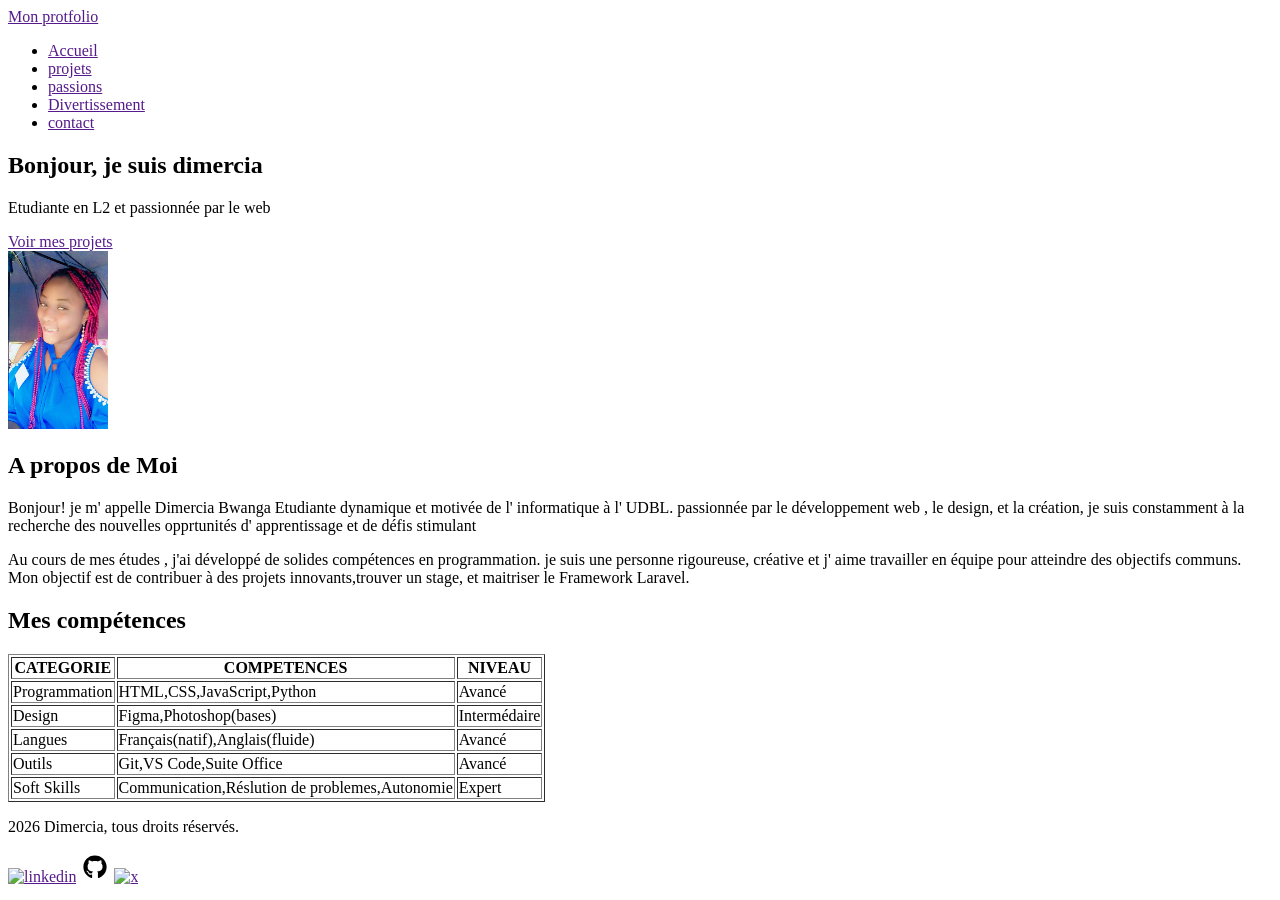
==== index.html @ 85e32752 "suite du header et creation du footer" ====
<!DOCTYPE html>
<html lang="en">
<head>
  <meta charset="UTF-8">
  <meta name="viewport" content="width=device-width, initial-scale=1.0">
  <title>mon protfolio</title>
</head>
<body>
<header>
  <div>
    <a href="">Mon protfolio</a>
  </div>
  <Nav>
    <ul>
      <li><a href="">Accueil</a></li>
      <li><a href="">projets</a></li>
      <li><a href="">passions</a></li>
      <li><a href="">Divertissement</a></li>
      <li><a href="">contact</a></li>
    </ul>
  </Nav>
</header>
<main>
  <section>
    <div>
      <h1>Bonjour, je suis dimercia</h1>
      <p>Etudiante en L2 et passionnée par le web</p>
      <a href="">Voir mes projets</a>
    </div>
    <div>
      <img src="images/MAVIE.jpg" alt="MAVIE" width="100">
    </div>
  <section>
    <h2>A propos de Moi</h2>
    <p> Bonjour! je m' appelle Dimercia Bwanga Etudiante dynamique et motivée de l' informatique à l' UDBL. passionnée par le développement web , le design, et la création, je suis constamment à la recherche des nouvelles opprtunités d' apprentissage et de défis stimulant</p>
    <p>Au cours de mes études , j'ai développé de solides compétences en programmation. je suis une personne rigoureuse, créative et j' aime travailler en équipe pour atteindre des objectifs communs. Mon objectif est de contribuer à des projets innovants,trouver un stage, et maitriser le Framework Laravel.</p>
  </section>
  <section>
    <h2>Mes compétences</h2>
    <table border="1">
      <thead>
        <tbody>
          <tr>
            <th>CATEGORIE</th>
            <th>COMPETENCES</th>
            <th>NIVEAU</th>
          </tr>
          <tr>
            <td>Programmation</td>
            <td>HTML,CSS,JavaScript,Python</td>
            <td>Avancé</td>
          </tr>
          <tr>
            <td>Design</td>
            <td>Figma,Photoshop(bases)</td>
            <td>Intermédaire</td>
          </tr>
          <tr>
            <td>Langues</td>
            <td>Français(natif),Anglais(fluide)</td>
            <td>Avancé</td>
          </tr>
          <tr>
            <td>Outils</td>
            <td>Git,VS Code,Suite Office</td>
            <td>Avancé</td>
          </tr>
          <tr>
            <td>Soft Skills</td>
            <td>Communication,Réslution de problemes,Autonomie</td>
            <td>Expert</td>
          </tr>
        </tbody>
      </thead>
    </table>
  </section>
</main>
<footer>
  <div><p>2026 Dimercia, tous droits réservés.</p></div>
  <div>
    <a href=""><img src="images/linkedin.svg" alt="linkedin" width="30"></a>
    <a href=""><img src="images/github.svg" alt="github" width="30"></a>
    <a href=""><img src="images/x.svg" alt="x" width="30"></a>
  </div>
</footer>
</body>
</html>
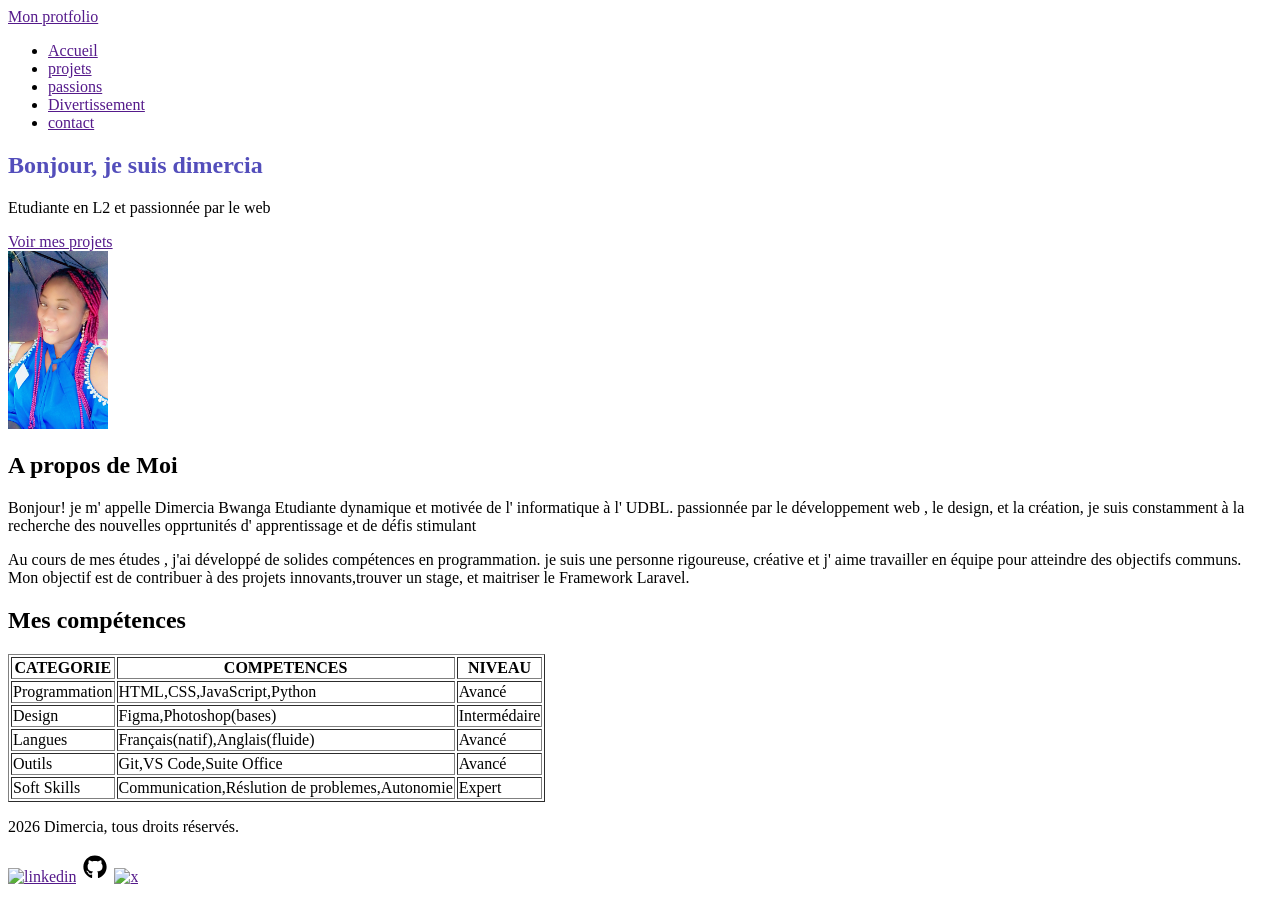
==== commit 808da3dd: "Finir la maquette et initialiser le style css" ====
--- a/index.html
+++ b/index.html
@@ -4,6 +4,7 @@
   <meta charset="UTF-8">
   <meta name="viewport" content="width=device-width, initial-scale=1.0">
   <title>mon protfolio</title>
+  <link rel="stylesheet" href="css/style.css">
 </head>
 <body>
 <header>
@@ -76,7 +77,7 @@
   </section>
 </main>
 <footer>
-  <div><p>2026 Dimercia, tous droits réservés.</p></div>
+  <div><p> 2026 Dimercia, tous droits réservés.</p></div>
   <div>
     <a href=""><img src="images/linkedin.svg" alt="linkedin" width="30"></a>
     <a href=""><img src="images/github.svg" alt="github" width="30"></a>
--- a/css/style.css
+++ b/css/style.css
@@ -0,0 +1,13 @@
+:root{
+    --violet-doux:#6C63FF;
+    --violet-fonce:#534EBB;
+    --orange-vif:#FFA726;
+    --gris-tres-fonce:#333;
+    --gris-fonce:#666;
+    --gris-tres-clair:#F8F8F8;
+    --gris-clair:#EEE;
+
+}
+h1{
+    color: var(--violet-fonce);
+}
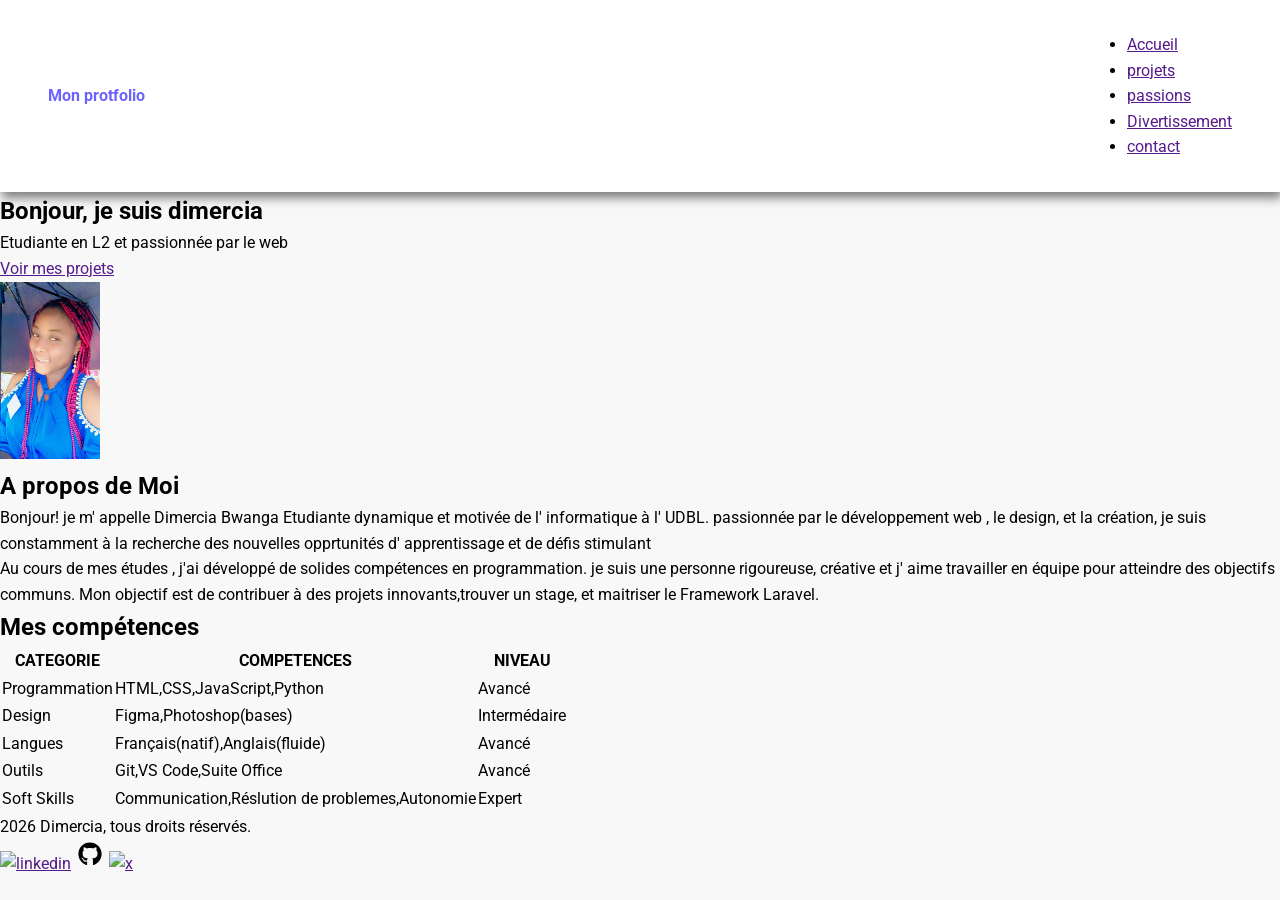
==== commit 55eebb37: "stylisation du header" ====
--- a/index.html
+++ b/index.html
@@ -5,6 +5,9 @@
   <meta name="viewport" content="width=device-width, initial-scale=1.0">
   <title>mon protfolio</title>
   <link rel="stylesheet" href="css/style.css">
+  <link rel="stylesheet" href=""><link rel="preconnect" href="https://fonts.googleapis.com">
+<link rel="preconnect" href="https://fonts.gstatic.com" crossorigin>
+<link href="https://fonts.googleapis.com/css2?family=Roboto:ital,wght@0,100..900;1,100..900&display=swap" rel="stylesheet">
 </head>
 <body>
 <header>
@@ -38,7 +41,7 @@
   </section>
   <section>
     <h2>Mes compétences</h2>
-    <table border="1">
+    <table>
       <thead>
         <tbody>
           <tr>
--- a/css/style.css
+++ b/css/style.css
@@ -8,6 +8,31 @@
     --gris-clair:#EEE;
 
 }
-h1{
-    color: var(--violet-fonce);
+
+*{
+     margin: 0;
+     padding: 0;
+     box-sizing: border-box;
+}
+body  {
+    background-color: var(--gris-tres-clair);
+    font-family: roboto, sans-serif;
+    line-height: 1.6;
+}  
+header {
+    background-color: white;
+    box-shadow: 2px 6px 10px rgba(0, 0, 0, 0.5) ;
+    position: sticky;
+    top: 0;
+    z-index: 100;
+    display: flex;
+    justify-content: space-between;
+    align-items: center;
+    padding: 2rem 3rem;
+}
+header div a{
+    text-decoration: none;
+    font-size: 2,2rem;
+    font-weight: bold;
+    color: var(--violet-doux);
 }
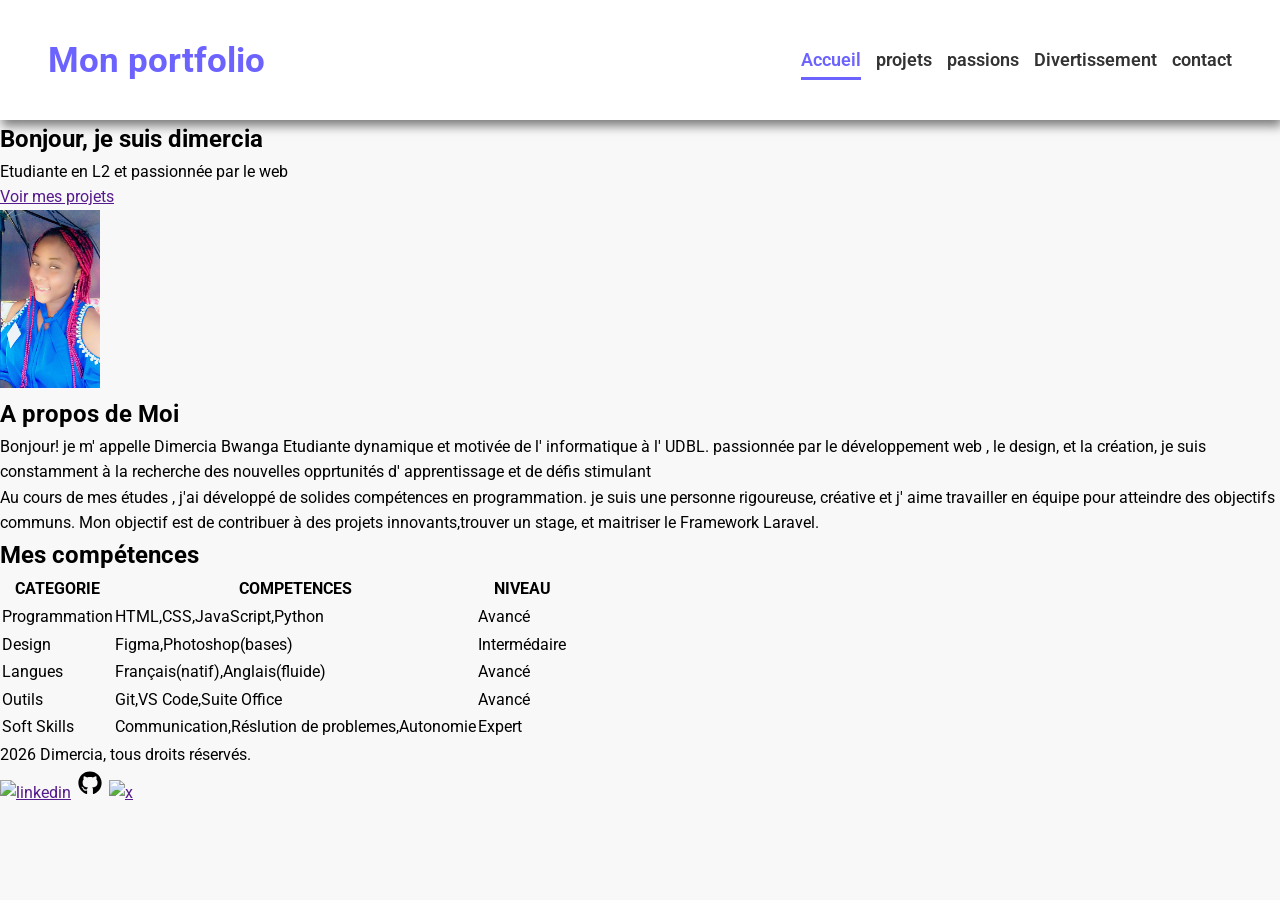
==== commit 1cd0edff: "stylisation du menu et creation des autres pages" ====
--- a/index.html
+++ b/index.html
@@ -12,15 +12,15 @@
 <body>
 <header>
   <div>
-    <a href="">Mon protfolio</a>
+    <a href="">Mon portfolio</a>
   </div>
   <Nav>
     <ul>
-      <li><a href="">Accueil</a></li>
-      <li><a href="">projets</a></li>
-      <li><a href="">passions</a></li>
-      <li><a href="">Divertissement</a></li>
-      <li><a href="">contact</a></li>
+      <li><a href="index.html"class="active didi">Accueil</a></li>
+      <li><a href="projets.html">projets</a></li>
+      <li><a href="passions.html">passions</a></li>
+      <li><a href="divertissement.html">Divertissement</a></li>
+      <li><a href="contact.html">contact</a></li>
     </ul>
   </Nav>
 </header>
--- a/css/style.css
+++ b/css/style.css
@@ -32,7 +32,51 @@
 }
 header div a{
     text-decoration: none;
-    font-size: 2,2rem;
+    font-size: 2.2rem;
     font-weight: bold;
     color: var(--violet-doux);
+}
+ul li {
+    list-style: none;
+    margin-left: 15px;
+}
+
+ul {
+    display: flex;
+}
+
+ul li a {
+    text-decoration: none;
+    color: var(--gris-tres-fonce);
+    font-weight: 600;
+    font-size: 1.1rem;
+    position: relative;
+    padding: 10px 0;
+}
+
+ul li a:hover {
+    color: var(--violet-doux);
+}
+
+ul li a::after {
+    content: '';
+    position: absolute;
+    left: 0;
+    bottom: 0;
+    height: 3px;
+    width: 0%;
+    background-color: var(--violet-doux);
+    transition: width 0.3s ease;
+}
+
+ul li a:hover::after {
+    width: 100%;
+}
+
+a.active {
+    color: var(--violet-doux);
+}
+
+a.active::after{
+    width: 100%;
 }
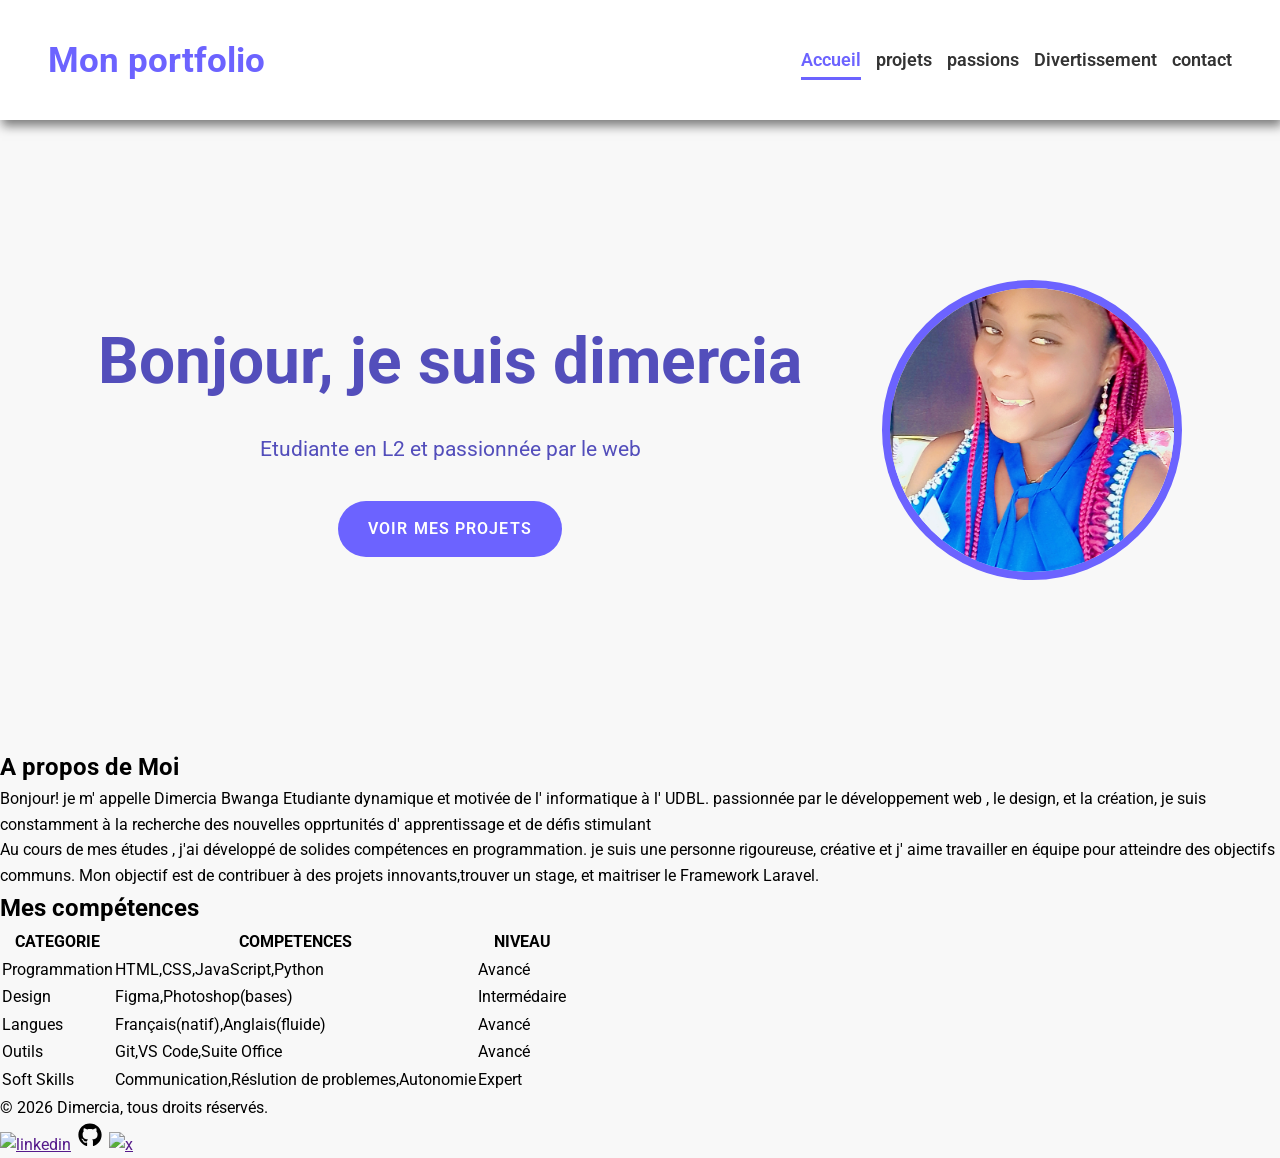
==== commit 8620d6b3: "stylisation de la section hero" ====
--- a/index.html
+++ b/index.html
@@ -25,15 +25,16 @@
   </Nav>
 </header>
 <main>
-  <section>
+  <section Class="hero">
     <div>
       <h1>Bonjour, je suis dimercia</h1>
       <p>Etudiante en L2 et passionnée par le web</p>
-      <a href="">Voir mes projets</a>
+      <a href="projets.html">Voir mes projets</a>
     </div>
     <div>
-      <img src="images/MAVIE.jpg" alt="MAVIE" width="100">
+      <img src="images/MAVIE.jpg" alt="MAVIE">
     </div>
+    </section>
   <section>
     <h2>A propos de Moi</h2>
     <p> Bonjour! je m' appelle Dimercia Bwanga Etudiante dynamique et motivée de l' informatique à l' UDBL. passionnée par le développement web , le design, et la création, je suis constamment à la recherche des nouvelles opprtunités d' apprentissage et de défis stimulant</p>
@@ -80,7 +81,7 @@
   </section>
 </main>
 <footer>
-  <div><p> 2026 Dimercia, tous droits réservés.</p></div>
+  <div><p>&copy; 2026 Dimercia, tous droits réservés.</p></div>
   <div>
     <a href=""><img src="images/linkedin.svg" alt="linkedin" width="30"></a>
     <a href=""><img src="images/github.svg" alt="github" width="30"></a>
--- a/css/style.css
+++ b/css/style.css
@@ -79,4 +79,51 @@
 
 a.active::after{
     width: 100%;
+}
+.hero {
+    display: flex;
+    justify-content: center;
+    align-items: center;
+    gap: 5rem;
+    text-align: center;
+    margin: 10rem 2rem;
+}
+.hero img {
+    width: 300px;
+    height: 300px;
+    object-fit: cover;
+    border-radius: 50%;
+    border: 8px solid var(--violet-doux);
+}
+
+.hero h1 {
+    color: var(--violet-fonce);
+    font-size: 4rem;
+    font-weight: 700;
+    margin-bottom: 1.2rem;
+}
+
+.hero P {
+    color: var(--violet-fonce);
+    font-size: 1.3rem;
+    margin-bottom: 1.2rem;
+}
+
+.hero a {
+    text-decoration: none;
+    display: inline-block;
+    background-color: var(--violet-doux);
+    color: white;
+    padding: 15px 30px;
+    border-radius: 50px;
+    text-transform: uppercase;
+    letter-spacing: 1.1px;
+    font-weight: 600;
+    margin-top: 1rem;
+    transition: background-color 0.3s ease, transform 0.2s ease;
+}
+
+.hero a:hover {
+    background-color: var(--violet-fonce);
+    transform: translateY(-3px)
 }
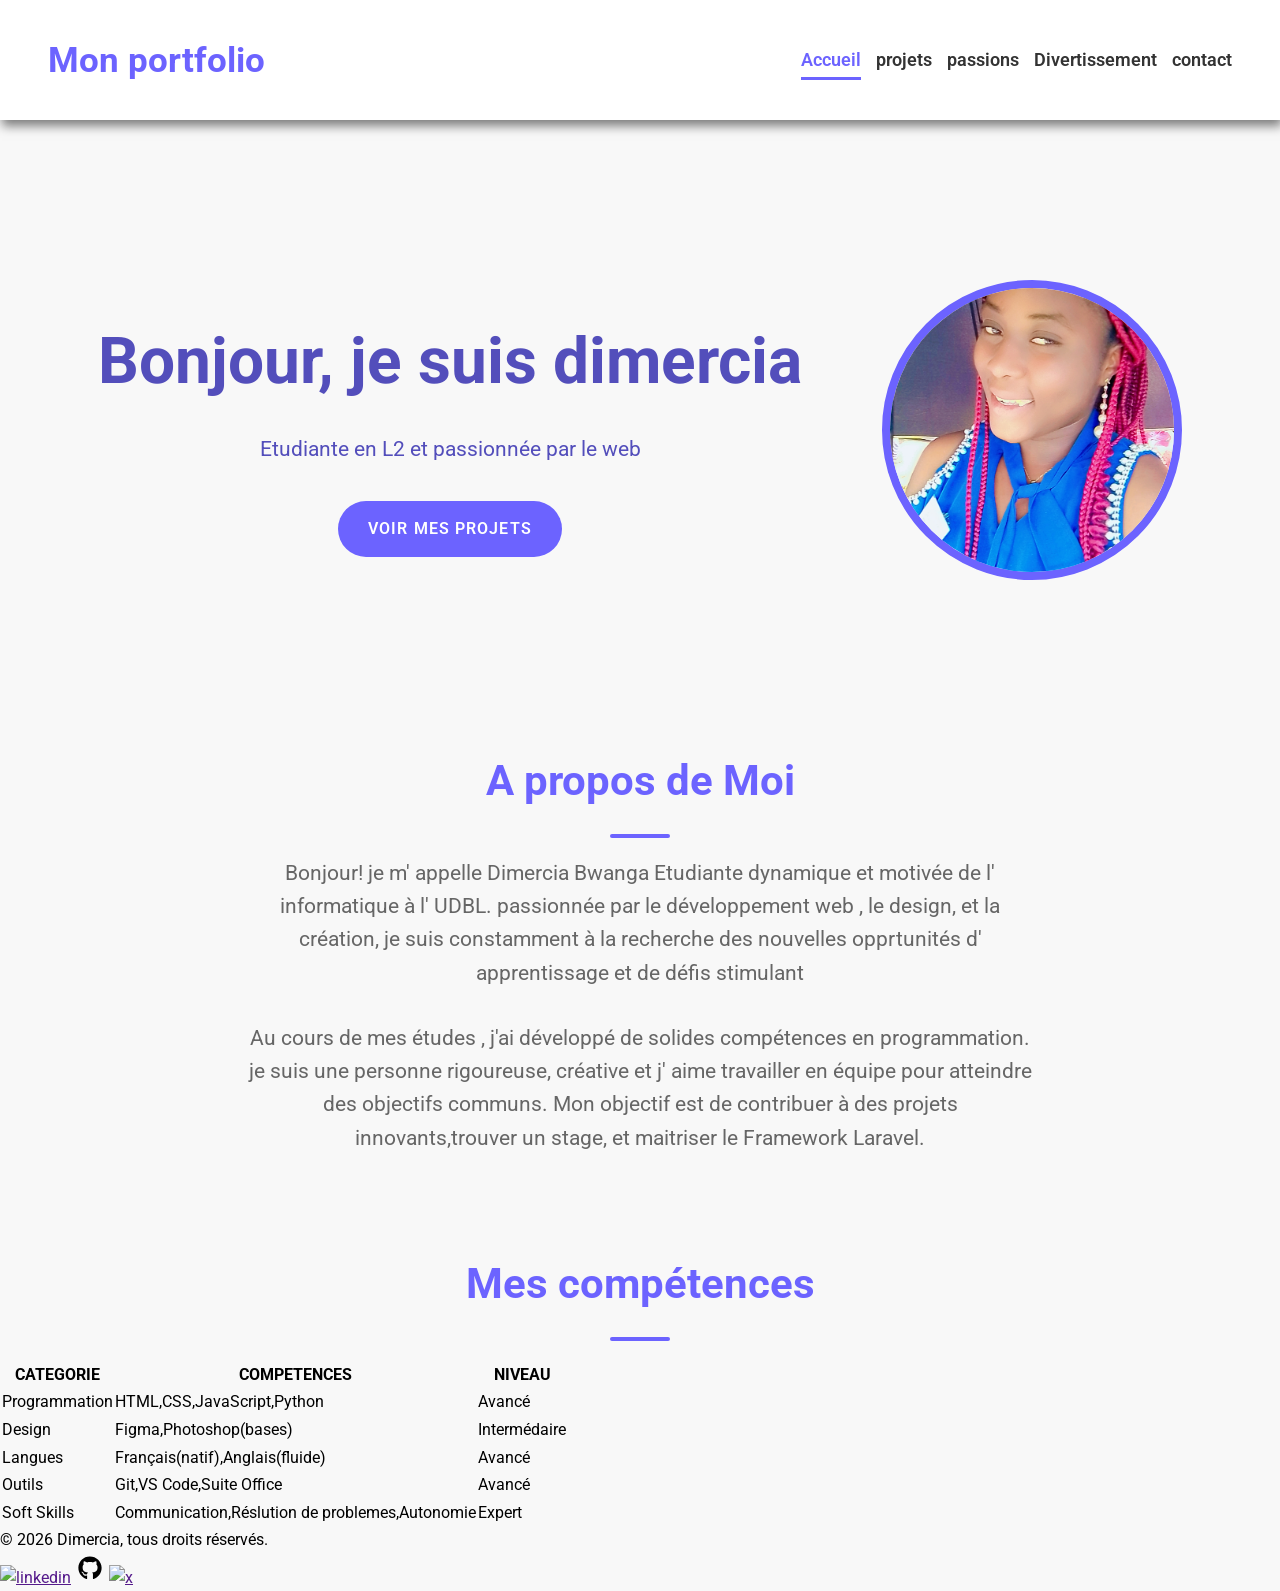
==== commit 95b062f9: "stylisation de la section apropos" ====
--- a/index.html
+++ b/index.html
@@ -35,12 +35,12 @@
       <img src="images/MAVIE.jpg" alt="MAVIE">
     </div>
     </section>
-  <section>
+  <section class="apropos">
     <h2>A propos de Moi</h2>
     <p> Bonjour! je m' appelle Dimercia Bwanga Etudiante dynamique et motivée de l' informatique à l' UDBL. passionnée par le développement web , le design, et la création, je suis constamment à la recherche des nouvelles opprtunités d' apprentissage et de défis stimulant</p>
     <p>Au cours de mes études , j'ai développé de solides compétences en programmation. je suis une personne rigoureuse, créative et j' aime travailler en équipe pour atteindre des objectifs communs. Mon objectif est de contribuer à des projets innovants,trouver un stage, et maitriser le Framework Laravel.</p>
   </section>
-  <section>
+  <section class="compétences">
     <h2>Mes compétences</h2>
     <table>
       <thead>
--- a/css/style.css
+++ b/css/style.css
@@ -126,4 +126,34 @@
 .hero a:hover {
     background-color: var(--violet-fonce);
     transform: translateY(-3px)
-}+}
+
+.apropos {
+    width: 800px;
+    margin: 6rem auto;
+    text-align: center;
+}
+
+section h2 {
+    color: var(--violet-doux);
+    font-size: 2.6rem;
+    font-weight: 700;
+    position: relative;
+    text-align: center;
+}
+
+section h2::after {
+    content: '';
+    display: block;
+    width: 60px;
+    height: 4px;
+    background-color: var(--violet-doux);
+    margin: 1.2rem auto;
+    border-radius: 2px; 
+}
+
+.apropos P {
+    margin-bottom: 2rem;
+    color: var(--gris-fonce);
+    font-size: 1.3rem;
+}
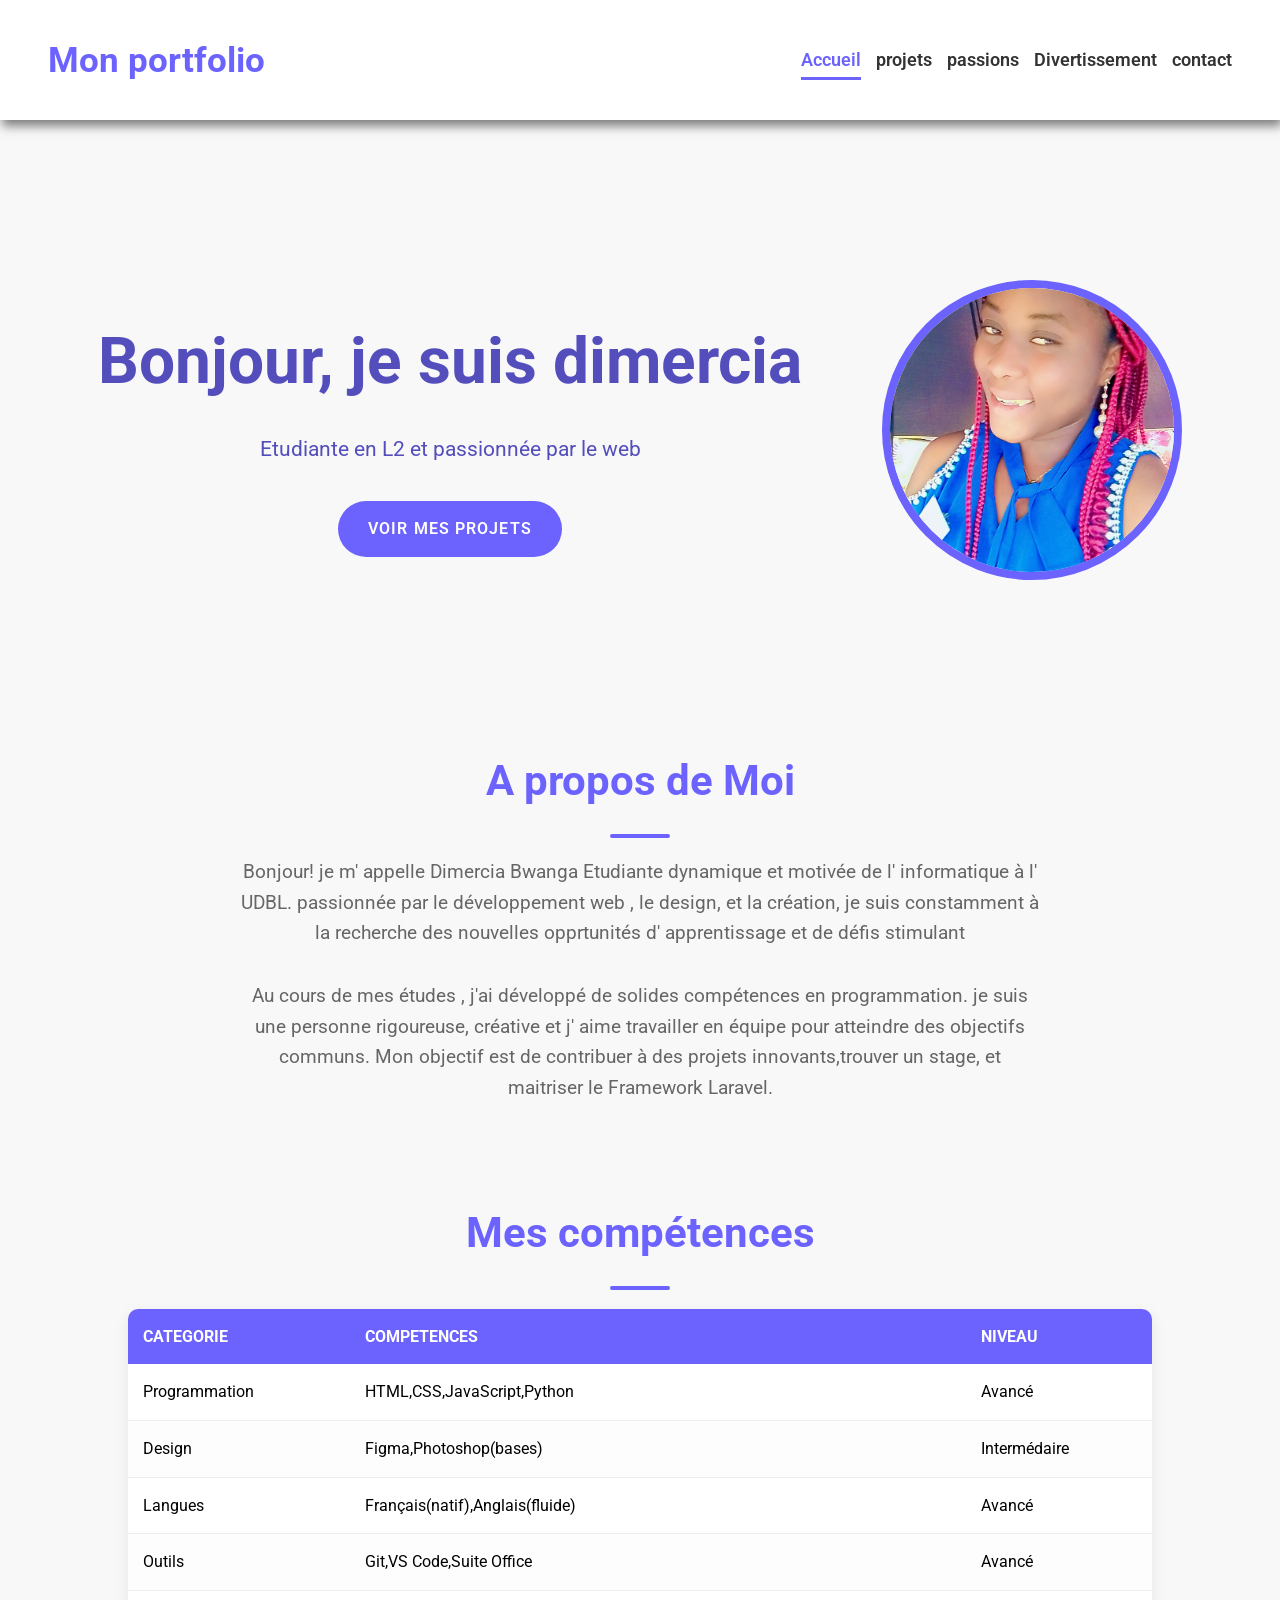
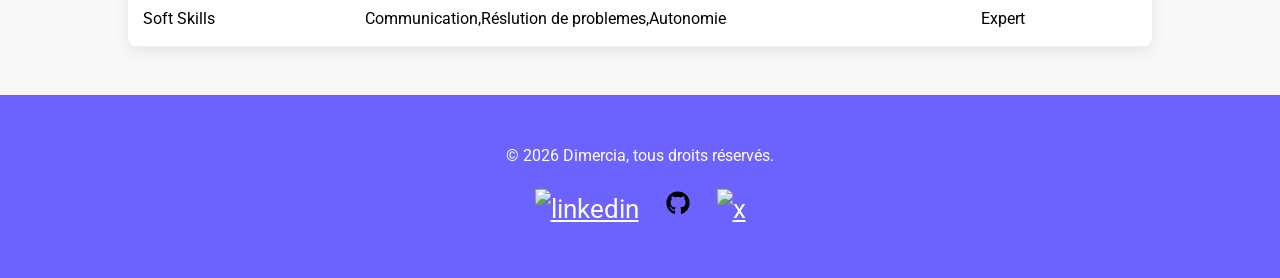
==== commit 2c605e0f: "stylisation de la section mes compétences et du footer" ====
--- a/index.html
+++ b/index.html
@@ -44,24 +44,31 @@
     <h2>Mes compétences</h2>
     <table>
       <thead>
-        <tbody>
           <tr>
             <th>CATEGORIE</th>
             <th>COMPETENCES</th>
             <th>NIVEAU</th>
           </tr>
+          </thead>
+          <tbody>
           <tr>
-            <td>Programmation</td>
+            <td>
+              Programmation
+            </td>
             <td>HTML,CSS,JavaScript,Python</td>
             <td>Avancé</td>
           </tr>
           <tr>
-            <td>Design</td>
+            <td>
+              Design
+            </td>
             <td>Figma,Photoshop(bases)</td>
             <td>Intermédaire</td>
           </tr>
           <tr>
-            <td>Langues</td>
+            <td>
+              Langues
+            </td>
             <td>Français(natif),Anglais(fluide)</td>
             <td>Avancé</td>
           </tr>
@@ -71,17 +78,18 @@
             <td>Avancé</td>
           </tr>
           <tr>
-            <td>Soft Skills</td>
+            <td>
+              Soft Skills
+            </td>
             <td>Communication,Réslution de problemes,Autonomie</td>
             <td>Expert</td>
           </tr>
         </tbody>
-      </thead>
     </table>
   </section>
 </main>
 <footer>
-  <div><p>&copy; 2026 Dimercia, tous droits réservés.</p></div>
+  <p>&copy; 2026 Dimercia, tous droits réservés.</p>
   <div>
     <a href=""><img src="images/linkedin.svg" alt="linkedin" width="30"></a>
     <a href=""><img src="images/github.svg" alt="github" width="30"></a>
--- a/css/style.css
+++ b/css/style.css
@@ -155,5 +155,69 @@
 .apropos P {
     margin-bottom: 2rem;
     color: var(--gris-fonce);
-    font-size: 1.3rem;
-}
+    font-size: 1.2rem;
+}
+.compétences table {
+    width: 80%;
+    margin: 0 auto;
+    border-collapse: collapse;
+    background-color: #FFF;
+    box-shadow: 0 5px 15px rgb(0, 0, 0, 0.08);
+    border-radius: 10px;
+    overflow: hidden;
+}
+
+.compétences table th, .compétences table td {
+    padding: 15px;
+}
+
+.compétences table thead {
+    background-color: var(--violet-doux);
+    color: #FFF;
+    text-transform: uppercase;
+}
+
+.compétences table tbody td {
+    border-bottom: 1px solid var(--gris-clair);
+}
+
+.compétences table tbody tr:nth-child(even) {
+    background-color: #FDFDFD;
+}
+
+.compétences table tbody tr {
+    transition: background-color 0.3s ease;
+}
+
+.compétences table tbody tr:hover {
+    background-color: #F0F0F0;
+}
+
+.compétences table thead th {
+    text-align: left;
+}
+
+footer {
+    margin-top: 3rem;
+    background-color: var(--violet-doux);
+    padding: 3rem 0;
+    text-align: center;
+}
+
+footer P {
+    color: white;
+    margin-bottom: 1.2rem;
+}
+
+footer a {
+    display: inline-block;
+    font-size: 1.6rem;
+    color: white;
+    margin: 0 10px;
+    transition: color 0.3s ease, transform 0.2s;
+}
+
+footer a:hover {
+    color: var(--orange-vif);
+    transform: translateY(-3px);
+}
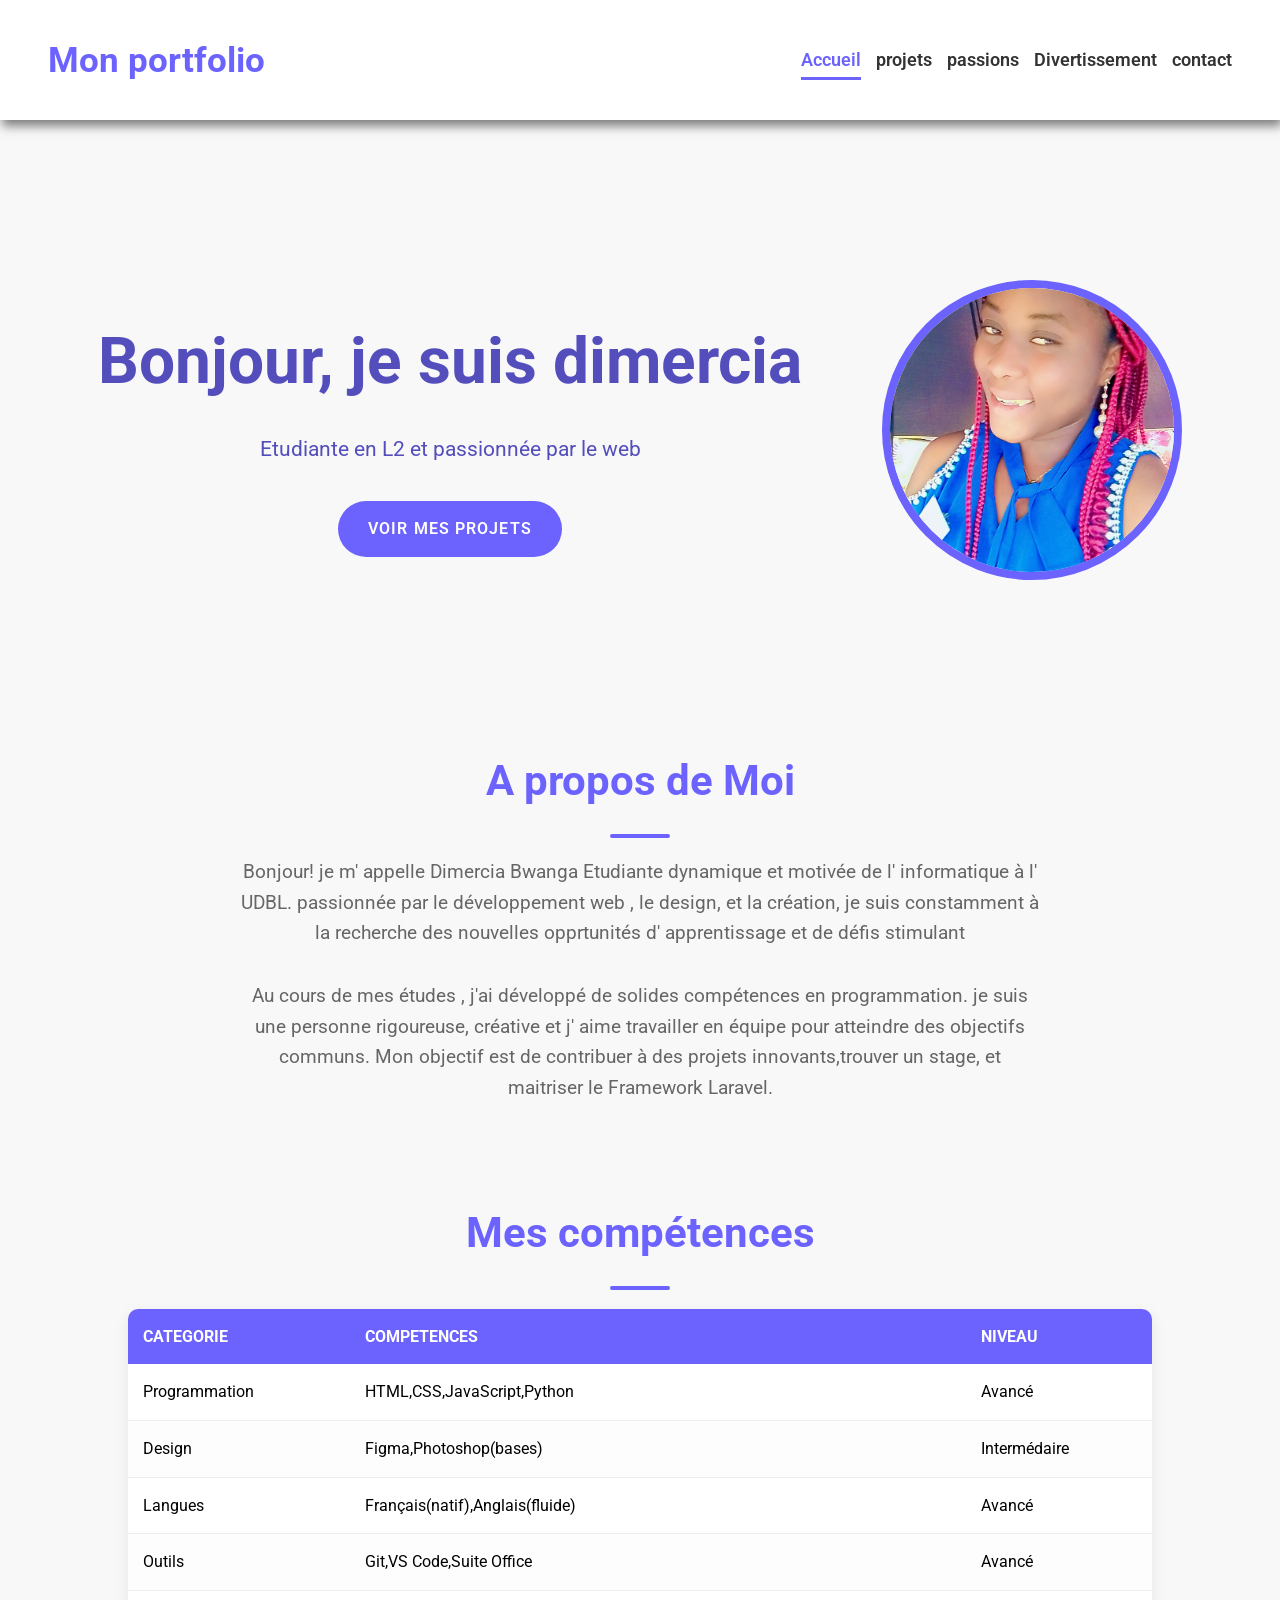
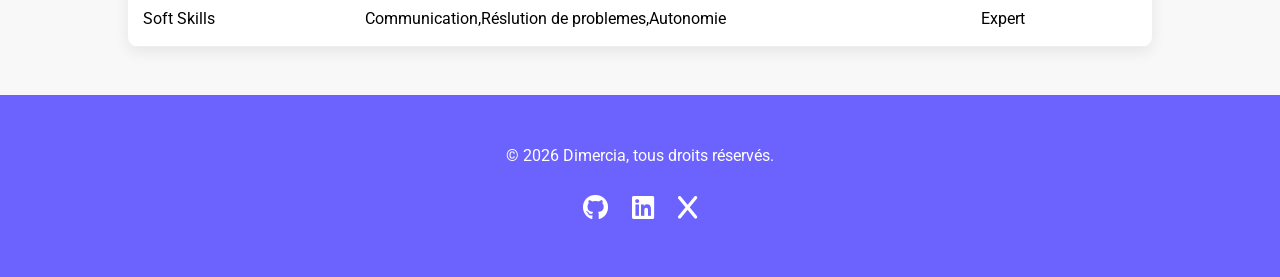
==== commit d9819066: "creation de la section projets" ====
--- a/index.html
+++ b/index.html
@@ -7,6 +7,7 @@
   <link rel="stylesheet" href="css/style.css">
   <link rel="stylesheet" href=""><link rel="preconnect" href="https://fonts.googleapis.com">
 <link rel="preconnect" href="https://fonts.gstatic.com" crossorigin>
+<link rel="stylesheet" href="https://cdnjs.cloudflare.com/ajax/libs/font-awesome/6.4.0/css/all.min.css">
 <link href="https://fonts.googleapis.com/css2?family=Roboto:ital,wght@0,100..900;1,100..900&display=swap" rel="stylesheet">
 </head>
 <body>
@@ -91,9 +92,15 @@
 <footer>
   <p>&copy; 2026 Dimercia, tous droits réservés.</p>
   <div>
-    <a href=""><img src="images/linkedin.svg" alt="linkedin" width="30"></a>
-    <a href=""><img src="images/github.svg" alt="github" width="30"></a>
-    <a href=""><img src="images/x.svg" alt="x" width="30"></a>
+   <a href="https://github.com/ChrisKazang" target="_blank">
+      <i class="fab fa-github social-icon"></i>
+    </a>
+    <a href="https://www.linkedin.com/in/ton-username" target="linkedin">
+      <i class="fab fa-linkedin social-icon"></i>
+    </a>
+    <a href="https://x.com/ton-username" target="_blank">
+      <i class="fab fa-x social-icon"></i>
+    </a>
   </div>
 </footer>
 </body>
